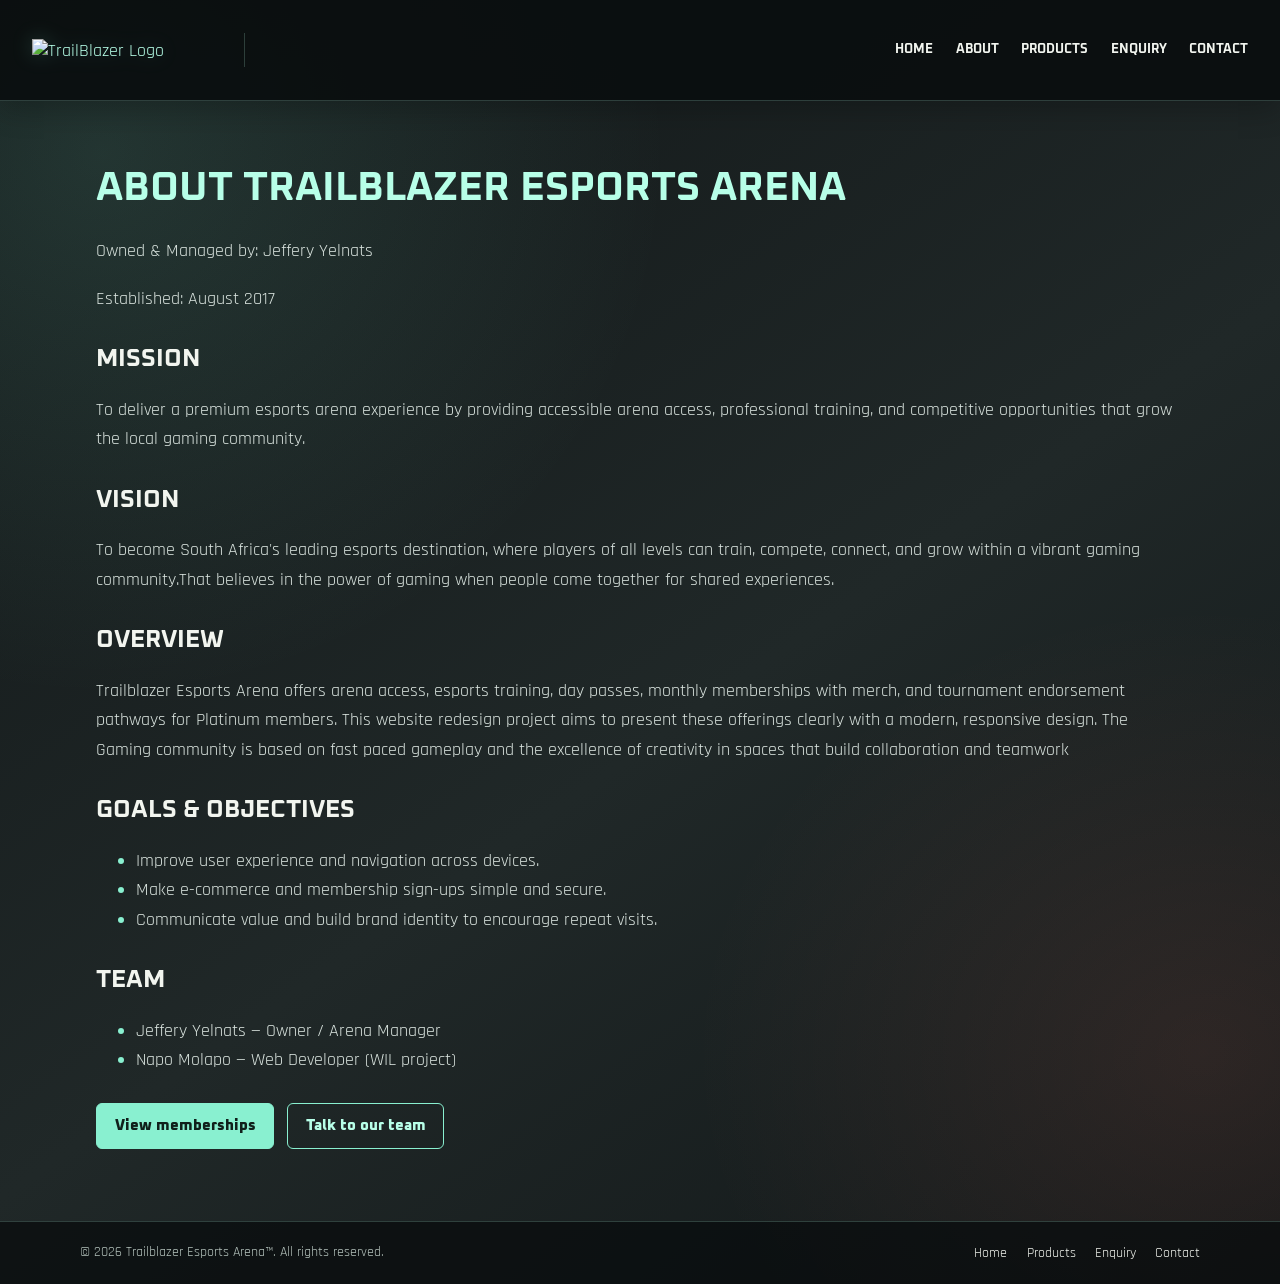
==== About.html @ b39ede56 "Add page SEO and JavaScript interactions" ====
<!doctype html>
<html lang="en">
  <head>
    <meta charset="utf-8" />
    <meta name="viewport" content="width=device-width, initial-scale=1" />
    <meta name="description" content="Learn about Trailblazer Esports Arena's mission, community, and team building gaming opportunities in Johannesburg.">
    <meta name="robots" content="index, follow">
    <meta property="og:type" content="website">
    <meta property="og:site_name" content="Trailblazer Esports Arena">
    <meta property="og:title" content="About Trailblazer Esports Arena">
    <meta property="og:description" content="Meet the people and purpose behind Trailblazer Esports Arena and its local gaming community.">
    <meta property="og:image" content="Images_Resources/Arena.png">
    <meta name="twitter:card" content="summary_large_image">
    <title>About Trailblazer Esports Arena | Our Story</title>
    <link rel="stylesheet" href="CSS/style.css">
  </head>
  <body>
    <header class="site-header">
      <nav class="main-nav" aria-label="Main navigation">
        <a class="brand" href="index.html" aria-label="Trailblazer home">
          <img src="Images_Resources/TrailBlazer Logo.png" alt="TrailBlazer Logo" />
        </a>
        <div class="nav-links">
          <a href="index.html">Home</a>
          <a href="About.html">About</a>
          <a href="Products.html">Products</a>
          <a href="Enquiry.html">Enquiry</a>
          <a href="Contact.html">Contact</a>
        </div>
      </nav>
    </header>
    <main>
      <h1>About Trailblazer Esports Arena</h1>
      <p>Owned &amp; Managed by: Jeffery Yelnats</p>
      <p>Established: August 2017</p>

      <h2>Mission</h2>
      <p>To deliver a premium esports arena experience by providing accessible arena access, professional training, and competitive opportunities that grow the local gaming community.</p>

      <h2>Vision</h2>
      <p>To become South Africa's leading esports destination, where players of all levels can train, compete, connect,
         and grow within a vibrant gaming community.That believes in the power of gaming when people come together for shared experiences.</p>

      <h2>Overview</h2>
      <p>Trailblazer Esports Arena offers arena access, esports training, day passes,
         monthly memberships with merch, and tournament endorsement pathways for Platinum members.
         This website redesign project aims to present these offerings clearly with a modern, responsive design.
        The Gaming community is based on fast paced gameplay and the excellence of creativity in spaces that build collaboration and teamwork</p>

      <h2>Goals &amp; Objectives</h2>
      <ul>
        <li>Improve user experience and navigation across devices.</li>
        <li>Make e-commerce and membership sign-ups simple and secure.</li>
        <li>Communicate value and build brand identity to encourage repeat visits.</li>
      </ul>

      <h2>Team</h2>
      <ul>
        <li>Jeffery Yelnats — Owner / Arena Manager</li>
        <li>Napo Molapo — Web Developer (WIL project)</li>
      </ul>
      <div class="page-actions">
        <a class="button-link" href="Products.html">View memberships</a>
        <a class="button-link secondary" href="Enquiry.html">Talk to our team</a>
      </div>
    </main>
    <footer class="site-footer">
      <p>&copy; 2026 Trailblazer Esports Arena&trade;. All rights reserved.</p>
      <nav class="footer-links" aria-label="Footer navigation">
        <a href="index.html">Home</a><a href="Products.html">Products</a><a href="Enquiry.html">Enquiry</a><a href="Contact.html">Contact</a>
      </nav>
    </footer>
    <script src="JS/site-enhancements.js" defer></script>
    <script src="JS/page-transition.js" defer></script>
  </body>
</html>
---- CSS/style.css ----
@import url("https://fonts.googleapis.com/css2?family=Oxanium:wght@400;500;600;700;800&family=Rajdhani:wght@400;500;600;700&display=swap");

:root {
  --night: #111617;
  --night-raised: #1b2222;
  --mint: #89f0d0;
  --mint-bright: #b7ffe8;
  --coral: #ff806b;
  --paper: #f2f5ef;
  --muted: #b5c3bd;
  --line: rgba(183, 255, 232, 0.2);
}

* { box-sizing: border-box; }

body {
  min-height: 100vh;
  margin: 0;
  color: var(--paper);
  font-family: "Rajdhani", "Trebuchet MS", sans-serif;
  font-size: 1.12rem;
  background:
    radial-gradient(ellipse at 8% 12%, rgba(137, 240, 208, 0.13), transparent 34%),
    radial-gradient(ellipse at 94% 82%, rgba(255, 128, 107, 0.1), transparent 30%),
    linear-gradient(145deg, #111617 0%, #202828 55%, #121718 100%);
}

main {
  width: min(1120px, calc(100% - 3rem));
  margin: 1.5rem auto;
  padding: 2.5rem 1rem 3rem;
  animation: content-arrive 650ms cubic-bezier(0.2, 0.7, 0.25, 1) both;
}

h1, h2, h3 {
  color: var(--paper);
  font-family: "Oxanium", "Arial Narrow", sans-serif;
  font-weight: 700;
  line-height: 1.16;
  text-transform: uppercase;
}

h1 {
  margin: 0 0 1.5rem;
  color: var(--mint-bright);
  font-size: 2.55rem;
}

h2 {
  margin-top: 2rem;
  font-size: 1.55rem;
}

p, li, label {
  color: #d9e3de;
  line-height: 1.65;
}

li::marker { color: var(--mint); }

a {
  color: var(--mint-bright);
  text-underline-offset: 0.22em;
  transition: color 220ms ease, background-color 220ms ease, border-color 220ms ease, transform 220ms ease;
}

a:hover { color: var(--coral); }

a:focus-visible, button:focus-visible, input:focus-visible, textarea:focus-visible {
  outline: 3px solid var(--coral);
  outline-offset: 3px;
}

img {
  display: block;
  max-width: 100%;
}

main img {
  border: 1px solid rgba(183, 255, 232, 0.25);
  border-radius: 8px;
  box-shadow: 0 14px 32px rgba(0, 0, 0, 0.28);
  transition: transform 320ms ease, box-shadow 320ms ease, filter 320ms ease;
}

main img:hover {
  transform: translateY(-3px);
  box-shadow: 0 18px 38px rgba(0, 0, 0, 0.34);
  filter: saturate(1.08);
}

.site-header {
  background: rgba(10, 14, 15, 0.94);
  border-bottom: 1px solid var(--line);
  box-shadow: 0 8px 28px rgba(0, 0, 0, 0.24);
}

.main-nav {
  width: min(1400px, 100%);
  min-height: 100px;
  margin: 0 auto;
  padding: 1rem 2rem;
  display: flex;
  align-items: center;
  gap: 2rem;
}

.brand {
  display: inline-flex;
  flex: 0 0 auto;
  align-items: center;
  justify-content: center;
  min-width: 180px;
  text-decoration: none;
}

.brand img {
  width: 180px;
  height: auto;
  filter: drop-shadow(0 0 10px rgba(137, 240, 208, 0.2));
}

.nav-links {
  display: flex;
  flex: 1;
  flex-wrap: wrap;
  justify-content: flex-end;
  gap: 0.35rem 1.4rem;
  padding-left: 1.75rem;
  border-left: 1px solid var(--line);
}

.nav-links a {
  position: relative;
  display: inline-block;
  padding: 0.55rem 0;
  color: var(--paper);
  font-family: "Oxanium", "Trebuchet MS", sans-serif;
  font-size: 0.82rem;
  font-weight: 700;
  text-decoration: none;
  text-transform: uppercase;
}

.nav-links a::after {
  position: absolute;
  right: 0;
  bottom: 0.2rem;
  left: 0;
  height: 2px;
  background: var(--mint);
  content: "";
  transform: scaleX(0);
  transform-origin: left;
  transition: transform 220ms ease;
}

.nav-links a:hover, .nav-links a:focus-visible { color: var(--mint); transform: translateY(-2px); }
.nav-links a:hover::after, .nav-links a:focus-visible::after { transform: scaleX(1); }

.page-actions {
  display: flex;
  flex-wrap: wrap;
  gap: 0.8rem;
  margin-top: 1.75rem;
}

.button-link, button {
  display: inline-flex;
  min-height: 46px;
  align-items: center;
  justify-content: center;
  padding: 0.7rem 1.1rem;
  border: 1px solid var(--mint);
  border-radius: 6px;
  background: var(--mint);
  color: #10201b;
  font: 700 0.95rem "Oxanium", "Trebuchet MS", sans-serif;
  font-weight: 800;
  text-decoration: none;
  cursor: pointer;
}

.button-link:hover, button:hover {
  border-color: var(--mint-bright);
  background: var(--mint-bright);
  color: #10201b;
}

.button-link.secondary {
  background: transparent;
  color: var(--mint-bright);
}

.button-link.secondary:hover { background: rgba(137, 240, 208, 0.1); }

form {
  display: grid;
  max-width: 680px;
  gap: 0.55rem;
  margin-top: 1.75rem;
}

form label { margin-top: 0.45rem; font-weight: 700; }

input, textarea {
  width: 100%;
  padding: 0.8rem 0.9rem;
  border: 1px solid rgba(183, 255, 232, 0.3);
  border-radius: 6px;
  background: rgba(7, 11, 12, 0.65);
  color: var(--paper);
  font: inherit;
}

input::placeholder, textarea::placeholder { color: var(--muted); }
textarea { resize: vertical; }
form button { justify-self: start; margin-top: 0.8rem; }

input[aria-invalid="true"], textarea[aria-invalid="true"] {
  border-color: var(--coral);
}

.field-error {
  color: #ffad9e;
  font-size: 0.95rem;
}

.field-error:empty { display: none; }

.field-hint, .form-status, .form-note {
  margin: 0.15rem 0 0;
  color: var(--muted);
  font-size: 0.95rem;
}

.form-status:not(:empty) {
  padding: 0.75rem;
  border-left: 3px solid var(--mint);
  background: rgba(137, 240, 208, 0.08);
  color: var(--paper);
}

.membership-estimator {
  margin: 2rem 0;
  padding: 1.25rem 1.5rem;
  border: 1px solid var(--line);
  border-radius: 8px;
  background: rgba(10, 14, 15, 0.45);
}

.membership-estimator h2 { margin-top: 0; }

.estimator-controls {
  display: grid;
  max-width: 520px;
  grid-template-columns: minmax(130px, 1fr) minmax(100px, 0.7fr);
  align-items: center;
  gap: 0.55rem 1rem;
}

.estimator-controls select {
  min-height: 46px;
  padding: 0.65rem 0.8rem;
  border: 1px solid rgba(183, 255, 232, 0.3);
  border-radius: 6px;
  background: rgba(7, 11, 12, 0.65);
  color: var(--paper);
  font: inherit;
}

.estimator-total {
  color: var(--mint-bright);
  font-family: "Oxanium", "Trebuchet MS", sans-serif;
  font-weight: 700;
}

.copy-phone {
  min-height: 36px;
  margin-left: 0.45rem;
  padding: 0.4rem 0.75rem;
  font-size: 0.78rem;
}

.site-footer {
  display: flex;
  flex-wrap: wrap;
  align-items: center;
  justify-content: space-between;
  gap: 0.75rem 2rem;
  padding: 1.2rem max(1.5rem, calc((100% - 1120px) / 2));
  border-top: 1px solid var(--line);
  background: rgba(10, 14, 15, 0.82);
}

.site-footer p { margin: 0; color: var(--muted); font-size: 0.9rem; }

.footer-links {
  display: flex;
  flex-wrap: wrap;
  gap: 0.55rem 1.2rem;
}

.footer-links a {
  color: var(--paper);
  font-size: 0.85rem;
  text-decoration: none;
}

.footer-links a:hover { color: var(--mint); }

.page-transition {
  position: fixed;
  z-index: 9999;
  inset: 0;
  display: grid;
  place-items: center;
  background: rgba(10, 14, 15, 0.68);
  -webkit-backdrop-filter: blur(12px);
  backdrop-filter: blur(12px);
  opacity: 0;
  pointer-events: none;
  transition: opacity var(--transition-duration, 1.75s) ease;
}

@keyframes content-arrive {
  from { opacity: 0; transform: translateY(12px); }
  to { opacity: 1; transform: translateY(0); }
}

.page-transition.is-visible { opacity: 1; pointer-events: auto; }

.page-transition img {
  width: min(230px, 58vw);
  max-height: 34vh;
  object-fit: contain;
  border: 0;
  box-shadow: none;
  filter: drop-shadow(0 0 24px rgba(137, 240, 208, 0.5));
  animation: transition-logo 1.8s ease-in-out infinite alternate;
}

@keyframes transition-logo {
  from { transform: scale(0.96); }
  to { transform: scale(1.04); }
}

@media (max-width: 900px) {
  .main-nav { flex-direction: column; justify-content: center; gap: 0.75rem; }
  .brand { width: 100%; }
  .nav-links { width: 100%; justify-content: center; padding: 0.75rem 0 0; border-top: 1px solid var(--line); border-left: 0; }
}

@media (max-width: 520px) {
  main { width: calc(100% - 1.25rem); margin: 1rem auto; padding: 1.5rem 1.1rem 2rem; }
  h1 { font-size: 1.9rem; }
  .main-nav { padding: 1rem; }
  .brand img { width: 160px; }
  .nav-links { gap: 0.3rem 1rem; }
  .page-actions { flex-direction: column; align-items: stretch; }
  .site-footer { align-items: flex-start; flex-direction: column; padding: 1.2rem; }
}

@media (prefers-reduced-motion: reduce) {
  *, *::before, *::after { scroll-behavior: auto !important; }
  main { animation: none; }
  main img:hover, .nav-links a:hover { transform: none; }
  .page-transition img { animation: none; }
  a, button, main img, .page-transition { transition-duration: 0.01ms !important; }
}
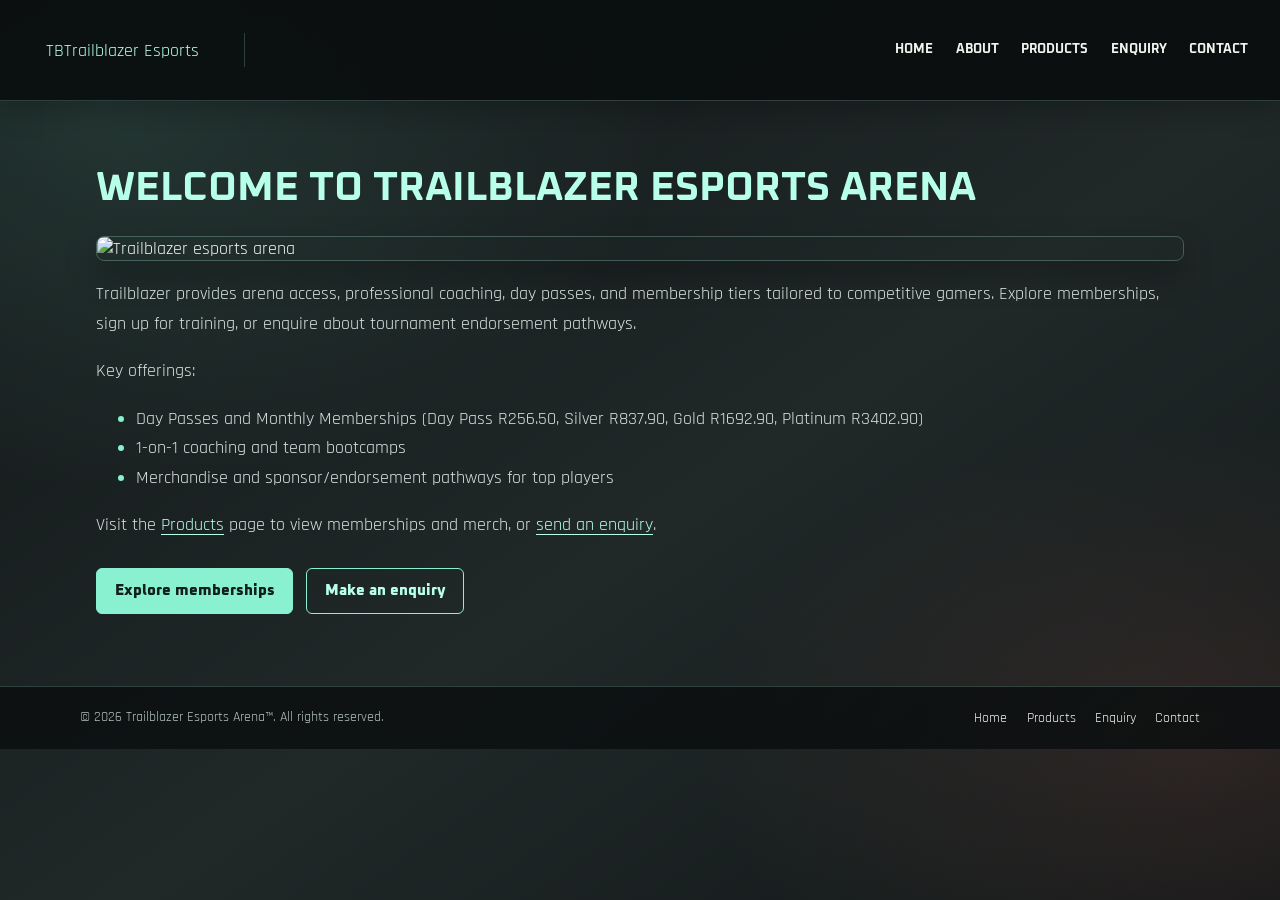
==== commit 22431373: "Updated the site header to match the provided wireframe styling and nav layout across the main pages" ====
--- a/About.html
+++ b/About.html
@@ -1,76 +1,81 @@
-<!doctype html>
+<!DOCTYPE html>
 <html lang="en">
-  <head>
-    <meta charset="utf-8" />
-    <meta name="viewport" content="width=device-width, initial-scale=1" />
-    <meta name="description" content="Learn about Trailblazer Esports Arena's mission, community, and team building gaming opportunities in Johannesburg.">
+<head>
+    <meta charset="UTF-8">
+    <meta name="viewport" content="width=device-width, initial-scale=1.0">
+    <meta name="description" content="Discover Trailblazer Esports Arena in Johannesburg, with gaming memberships, coaching, merchandise, and competitive community events.">
     <meta name="robots" content="index, follow">
     <meta property="og:type" content="website">
     <meta property="og:site_name" content="Trailblazer Esports Arena">
-    <meta property="og:title" content="About Trailblazer Esports Arena">
-    <meta property="og:description" content="Meet the people and purpose behind Trailblazer Esports Arena and its local gaming community.">
+    <meta property="og:title" content="Trailblazer Esports Arena | Gaming, Training, Competition">
+    <meta property="og:description" content="Explore arena access, esports coaching, memberships, and community events at Trailblazer Esports Arena.">
     <meta property="og:image" content="Images_Resources/Arena.png">
     <meta name="twitter:card" content="summary_large_image">
-    <title>About Trailblazer Esports Arena | Our Story</title>
+    <title>Trailblazer Esports Arena | Home</title>
+    <link rel="icon" type="image/png" href="Images_Resources/TrailBlazer Logo.png">
     <link rel="stylesheet" href="CSS/style.css">
-  </head>
-  <body>
-    <header class="site-header">
-      <nav class="main-nav" aria-label="Main navigation">
-        <a class="brand" href="index.html" aria-label="Trailblazer home">
-          <img src="Images_Resources/TrailBlazer Logo.png" alt="TrailBlazer Logo" />
-        </a>
-        <div class="nav-links">
-          <a href="index.html">Home</a>
-          <a href="About.html">About</a>
-          <a href="Products.html">Products</a>
-          <a href="Enquiry.html">Enquiry</a>
-          <a href="Contact.html">Contact</a>
-        </div>
-      </nav>
-    </header>
-    <main>
-      <h1>About Trailblazer Esports Arena</h1>
-      <p>Owned &amp; Managed by: Jeffery Yelnats</p>
-      <p>Established: August 2017</p>
+        <script type="application/ld+json">
+        {
+            "@context": "https://schema.org",
+            "@type": "SportsActivityLocation",
+            "name": "Trailblazer Esports Arena",
+            "image": "Images_Resources/Arena.png",
+            "telephone": "+27 12 452 8690",
+            "address": {
+                "@type": "PostalAddress",
+                "streetAddress": "21 Victory Road, Sandton",
+                "addressLocality": "Johannesburg",
+                "addressRegion": "Gauteng",
+                "postalCode": "2196",
+                "addressCountry": "ZA"
+            },
+            "openingHours": "Mo-Su 10:00-22:00"
+        }
+        </script>
+</head>
+<body>
+        <header class="site-header">
+            <nav class="main-nav" aria-label="Main navigation">
+                <a class="brand" href="index.html" aria-label="Trailblazer home">
+                    <span class="brand-mark">TB</span>
+                    <span class="brand-wordmark">
+                        <span>Trailblazer</span>
+                        <span>Esports</span>
+                    </span>
+                </a>
+                <div class="nav-links">
+                    <a class="active" href="index.html">Home</a>
+                    <a href="About.html">About</a>
+                    <a href="Products.html">Products</a>
+                    <a href="Enquiry.html">Enquiry</a>
+                    <a href="Contact.html">Contact</a>
+                </div>
+            </nav>
+        </header>
 
-      <h2>Mission</h2>
-      <p>To deliver a premium esports arena experience by providing accessible arena access, professional training, and competitive opportunities that grow the local gaming community.</p>
-
-      <h2>Vision</h2>
-      <p>To become South Africa's leading esports destination, where players of all levels can train, compete, connect,
-         and grow within a vibrant gaming community.That believes in the power of gaming when people come together for shared experiences.</p>
-
-      <h2>Overview</h2>
-      <p>Trailblazer Esports Arena offers arena access, esports training, day passes,
-         monthly memberships with merch, and tournament endorsement pathways for Platinum members.
-         This website redesign project aims to present these offerings clearly with a modern, responsive design.
-        The Gaming community is based on fast paced gameplay and the excellence of creativity in spaces that build collaboration and teamwork</p>
-
-      <h2>Goals &amp; Objectives</h2>
-      <ul>
-        <li>Improve user experience and navigation across devices.</li>
-        <li>Make e-commerce and membership sign-ups simple and secure.</li>
-        <li>Communicate value and build brand identity to encourage repeat visits.</li>
-      </ul>
-
-      <h2>Team</h2>
-      <ul>
-        <li>Jeffery Yelnats — Owner / Arena Manager</li>
-        <li>Napo Molapo — Web Developer (WIL project)</li>
-      </ul>
-      <div class="page-actions">
-        <a class="button-link" href="Products.html">View memberships</a>
-        <a class="button-link secondary" href="Enquiry.html">Talk to our team</a>
-      </div>
-    </main>
-    <footer class="site-footer">
-      <p>&copy; 2026 Trailblazer Esports Arena&trade;. All rights reserved.</p>
-      <nav class="footer-links" aria-label="Footer navigation">
+        <main>
+            <h1>Welcome to Trailblazer Esports Arena</h1>
+            <img src="Images_Resources/Arena.png" alt="Trailblazer esports arena" style="max-width: 100%; height: auto; display: block; margin: 1rem 0;">
+            <p>Trailblazer provides arena access, professional coaching, day passes, and membership tiers tailored to competitive gamers. Explore memberships, sign up for training, or enquire about tournament endorsement pathways.</p>
+            <p>Key offerings:</p>
+            <ul>
+                <li>Day Passes and Monthly Memberships (Day Pass R256.50, Silver R837.90, Gold R1692.90, Platinum R3402.90)</li>
+                <li>1-on-1 coaching and team bootcamps</li>
+                <li>Merchandise and sponsor/endorsement pathways for top players</li>
+            </ul>
+            <p>Visit the <a href="Products.html">Products</a> page to view memberships and merch, or <a href="Enquiry.html">send an enquiry</a>.</p>
+            <div class="page-actions">
+                <a class="button-link" href="Products.html">Explore memberships</a>
+                <a class="button-link secondary" href="Enquiry.html">Make an enquiry</a>
+            </div>
+        </main>
+<footer class="site-footer">
+    <p>&copy; 2026 Trailblazer Esports Arena&trade;. All rights reserved.</p>
+    <nav class="footer-links" aria-label="Footer navigation">
         <a href="index.html">Home</a><a href="Products.html">Products</a><a href="Enquiry.html">Enquiry</a><a href="Contact.html">Contact</a>
-      </nav>
-    </footer>
-    <script src="JS/site-enhancements.js" defer></script>
-    <script src="JS/page-transition.js" defer></script>
-  </body>
+    </nav>
+</footer>
+<script src="JS/site-enhancements.js" defer></script>
+<script src="JS/page-transition.js" defer></script>
+</body>
 </html>
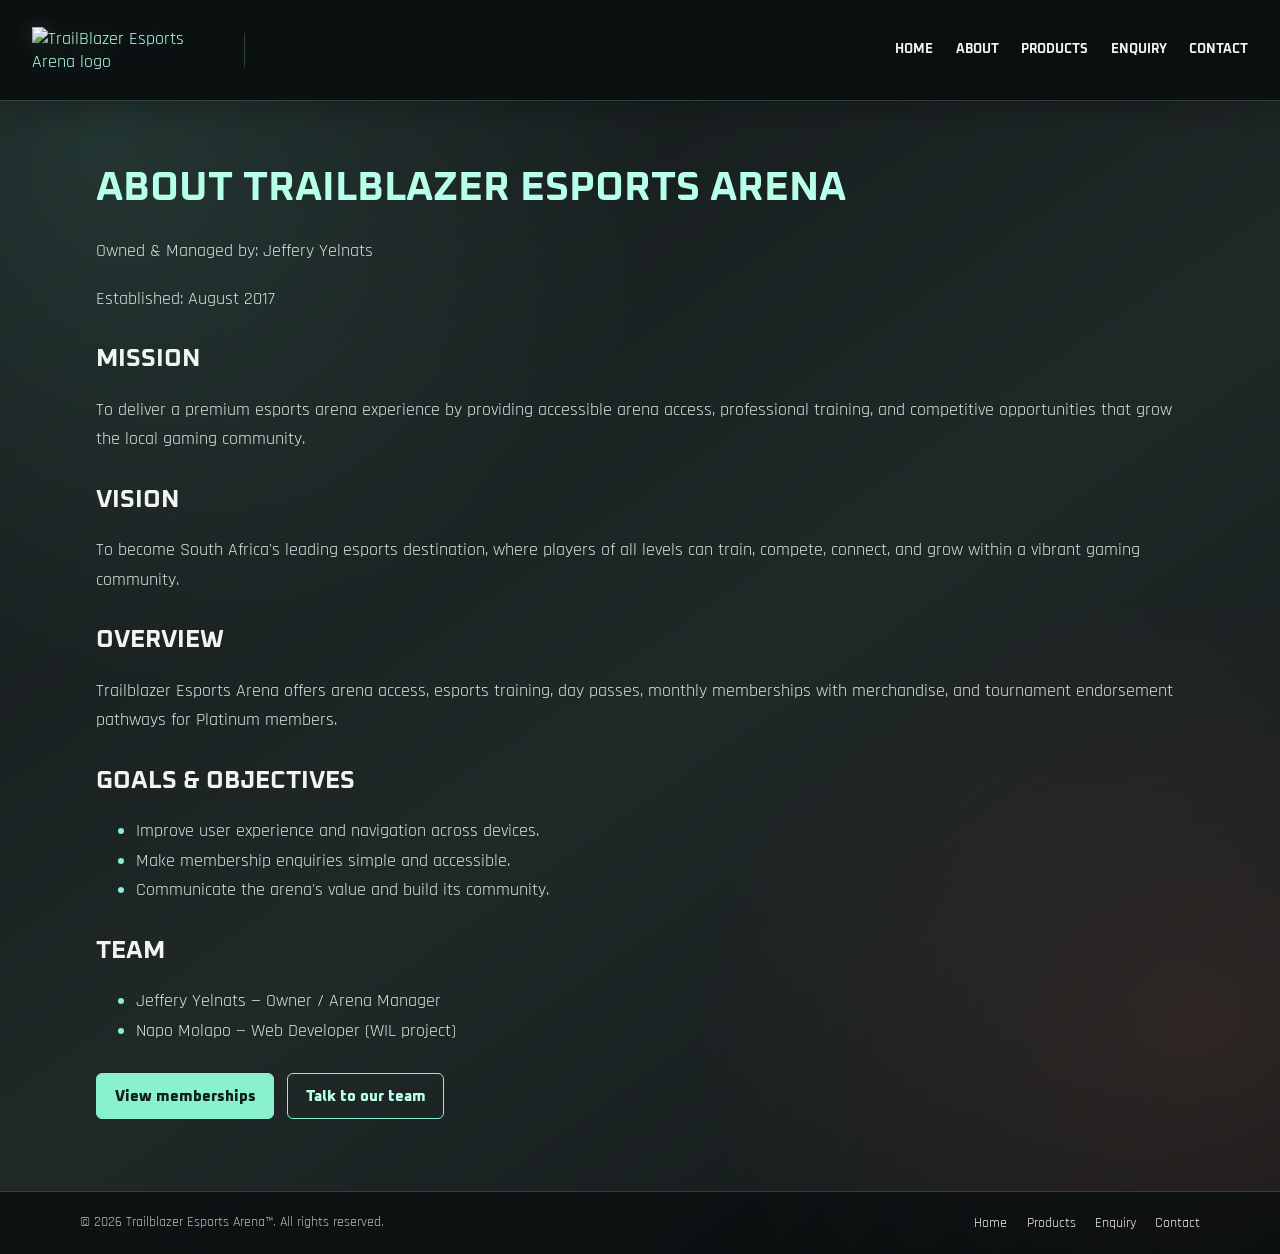
==== commit c21aef5b: "Finalize deployment pages and restore logo headers" ====
--- a/About.html
+++ b/About.html
@@ -3,15 +3,15 @@
 <head>
     <meta charset="UTF-8">
     <meta name="viewport" content="width=device-width, initial-scale=1.0">
-    <meta name="description" content="Discover Trailblazer Esports Arena in Johannesburg, with gaming memberships, coaching, merchandise, and competitive community events.">
+    <meta name="description" content="Learn about Trailblazer Esports Arena's mission, community, and team building gaming opportunities in Johannesburg.">
     <meta name="robots" content="index, follow">
     <meta property="og:type" content="website">
     <meta property="og:site_name" content="Trailblazer Esports Arena">
-    <meta property="og:title" content="Trailblazer Esports Arena | Gaming, Training, Competition">
-    <meta property="og:description" content="Explore arena access, esports coaching, memberships, and community events at Trailblazer Esports Arena.">
+    <meta property="og:title" content="About Trailblazer Esports Arena">
+    <meta property="og:description" content="Meet the people and purpose behind Trailblazer Esports Arena and its local gaming community.">
     <meta property="og:image" content="Images_Resources/Arena.png">
     <meta name="twitter:card" content="summary_large_image">
-    <title>Trailblazer Esports Arena | Home</title>
+    <title>About Trailblazer Esports Arena | Our Story</title>
     <link rel="icon" type="image/png" href="Images_Resources/TrailBlazer Logo.png">
     <link rel="stylesheet" href="CSS/style.css">
         <script type="application/ld+json">
@@ -37,15 +37,11 @@
         <header class="site-header">
             <nav class="main-nav" aria-label="Main navigation">
                 <a class="brand" href="index.html" aria-label="Trailblazer home">
-                    <span class="brand-mark">TB</span>
-                    <span class="brand-wordmark">
-                        <span>Trailblazer</span>
-                        <span>Esports</span>
-                    </span>
+                    <img src="Images_Resources/TrailBlazer%20Logo.png" alt="TrailBlazer Esports Arena logo">
                 </a>
                 <div class="nav-links">
-                    <a class="active" href="index.html">Home</a>
-                    <a href="About.html">About</a>
+                    <a href="index.html">Home</a>
+                    <a class="active" href="About.html" aria-current="page">About</a>
                     <a href="Products.html">Products</a>
                     <a href="Enquiry.html">Enquiry</a>
                     <a href="Contact.html">Contact</a>
@@ -54,19 +50,34 @@
         </header>
 
         <main>
-            <h1>Welcome to Trailblazer Esports Arena</h1>
-            <img src="Images_Resources/Arena.png" alt="Trailblazer esports arena" style="max-width: 100%; height: auto; display: block; margin: 1rem 0;">
-            <p>Trailblazer provides arena access, professional coaching, day passes, and membership tiers tailored to competitive gamers. Explore memberships, sign up for training, or enquire about tournament endorsement pathways.</p>
-            <p>Key offerings:</p>
+            <h1>About Trailblazer Esports Arena</h1>
+            <p>Owned &amp; Managed by: Jeffery Yelnats</p>
+            <p>Established: August 2017</p>
+
+            <h2>Mission</h2>
+            <p>To deliver a premium esports arena experience by providing accessible arena access, professional training, and competitive opportunities that grow the local gaming community.</p>
+
+            <h2>Vision</h2>
+            <p>To become South Africa's leading esports destination, where players of all levels can train, compete, connect, and grow within a vibrant gaming community.</p>
+
+            <h2>Overview</h2>
+            <p>Trailblazer Esports Arena offers arena access, esports training, day passes, monthly memberships with merchandise, and tournament endorsement pathways for Platinum members.</p>
+
+            <h2>Goals &amp; Objectives</h2>
             <ul>
-                <li>Day Passes and Monthly Memberships (Day Pass R256.50, Silver R837.90, Gold R1692.90, Platinum R3402.90)</li>
-                <li>1-on-1 coaching and team bootcamps</li>
-                <li>Merchandise and sponsor/endorsement pathways for top players</li>
+                <li>Improve user experience and navigation across devices.</li>
+                <li>Make membership enquiries simple and accessible.</li>
+                <li>Communicate the arena's value and build its community.</li>
             </ul>
-            <p>Visit the <a href="Products.html">Products</a> page to view memberships and merch, or <a href="Enquiry.html">send an enquiry</a>.</p>
+
+            <h2>Team</h2>
+            <ul>
+                <li>Jeffery Yelnats — Owner / Arena Manager</li>
+                <li>Napo Molapo — Web Developer (WIL project)</li>
+            </ul>
             <div class="page-actions">
-                <a class="button-link" href="Products.html">Explore memberships</a>
-                <a class="button-link secondary" href="Enquiry.html">Make an enquiry</a>
+                <a class="button-link" href="Products.html">View memberships</a>
+                <a class="button-link secondary" href="Enquiry.html">Talk to our team</a>
             </div>
         </main>
 <footer class="site-footer">
